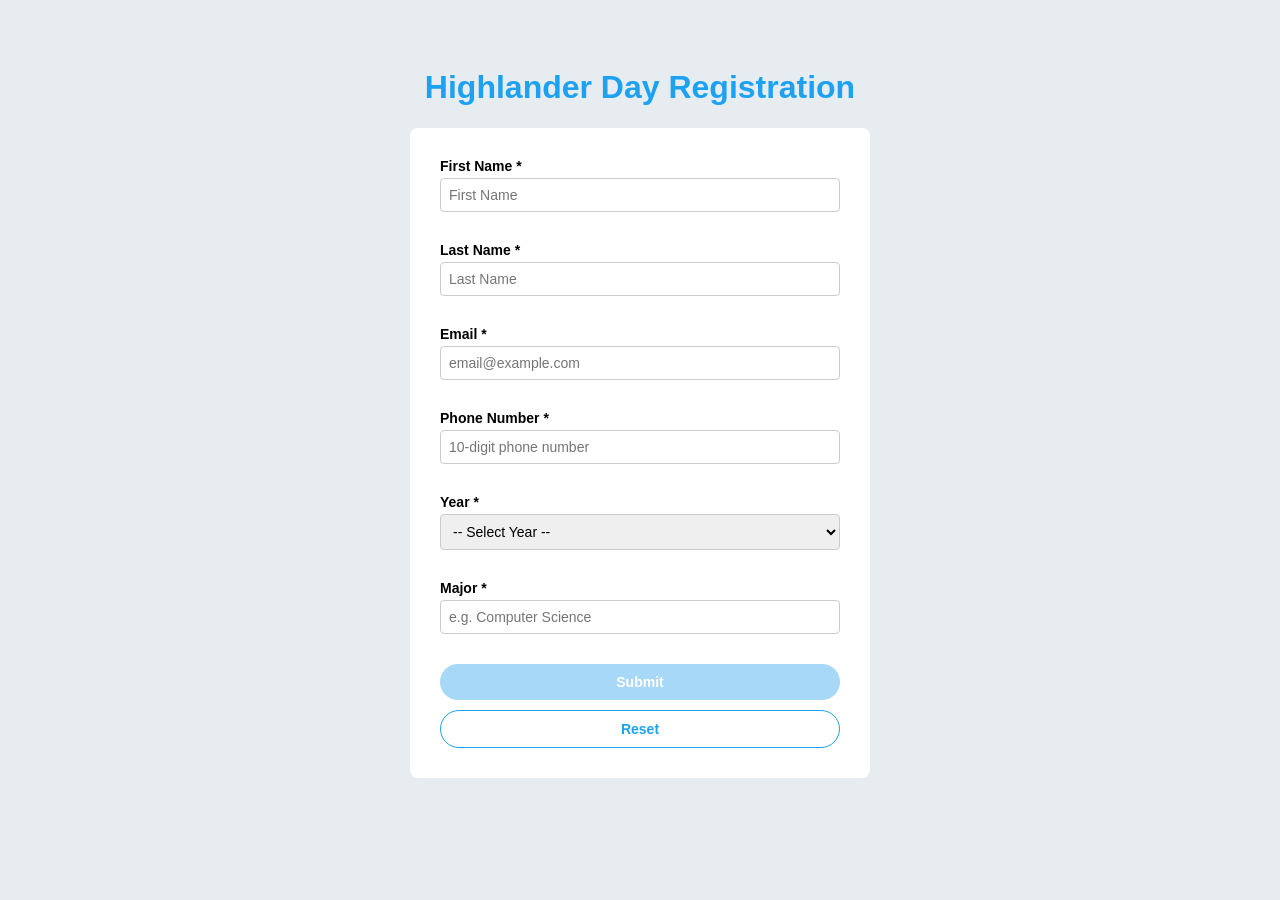
==== form.html @ 45a85ee6 "part2 done" ====
<!DOCTYPE html>
<html lang="en">
  <head>
    <meta charset="UTF-8" />
    <title>Highlander Day Registration</title>
    <link rel="stylesheet" href="form.css" />
  </head>
  <body>
    <h1>Highlander Day Registration</h1>
    <form id="registration-form" novalidate>
      <div class="field">
        <label for="first-name">First Name *</label>
        <input type="text" id="first-name" placeholder="First Name" />
        <p class="error" id="first-name-error"></p>
      </div>

      <div class="field">
        <label for="last-name">Last Name *</label>
        <input type="text" id="last-name" placeholder="Last Name" />
        <p class="error" id="last-name-error"></p>
      </div>

      <div class="field">
        <label for="email">Email *</label>
        <input type="text" id="email" placeholder="email@example.com" />
        <p class="error" id="email-error"></p>
      </div>

      <div class="field">
        <label for="phone">Phone Number *</label>
        <input type="text" id="phone" placeholder="10-digit phone number" />
        <p class="error" id="phone-error"></p>
      </div>

      <div class="field">
        <label for="year">Year *</label>
        <select id="year">
          <option value="">-- Select Year --</option>
          <option value="freshman">Freshman</option>
          <option value="sophomore">Sophomore</option>
          <option value="junior">Junior</option>
          <option value="senior">Senior</option>
        </select>
        <p class="error" id="year-error"></p>
      </div>

      <div class="field">
        <label for="major">Major *</label>
        <input type="text" id="major" placeholder="e.g. Computer Science" />
        <p class="error" id="major-error"></p>
      </div>

      <button type="submit" id="submit-btn" disabled>Submit</button>
      <button type="button" id="reset-btn">Reset</button>
    </form>
    <script src="form.js"></script>
  </body>
</html>
---- form.css ----
body {
  font-family: "Helvetica Neue", Helvetica, Arial, sans-serif;
  background-color: #e6ecf0;
  display: flex;
  flex-direction: column;
  align-items: center;
  padding: 40px;
}

h1 {
  text-align: center;
  color: #1da1f2;
}

form {
  background-color: white;
  padding: 30px;
  border-radius: 8px;
  width: 400px;
  display: flex;
  flex-direction: column;
  gap: 10px;
}

.field {
  display: flex;
  flex-direction: column;
  gap: 4px;
}

label {
  font-weight: bold;
  font-size: 14px;
}

input,
select {
  padding: 8px;
  font-size: 14px;
  border: 1px solid #ccc;
  border-radius: 4px;
}

input.invalid,
select.invalid {
  border: 2px solid red;
}

.error {
  color: red;
  font-size: 12px;
  margin: 0;
  min-height: 16px;
}

button {
  padding: 10px;
  font-size: 14px;
  font-weight: bold;
  border-radius: 20px;
  border: none;
  cursor: pointer;
}

#submit-btn {
  background-color: #1da1f2;
  color: white;
}

#submit-btn:disabled {
  background-color: #a8d8f8;
  cursor: not-allowed;
}

#reset-btn {
  background-color: white;
  border: 1px solid #1da1f2;
  color: #1da1f2;
}
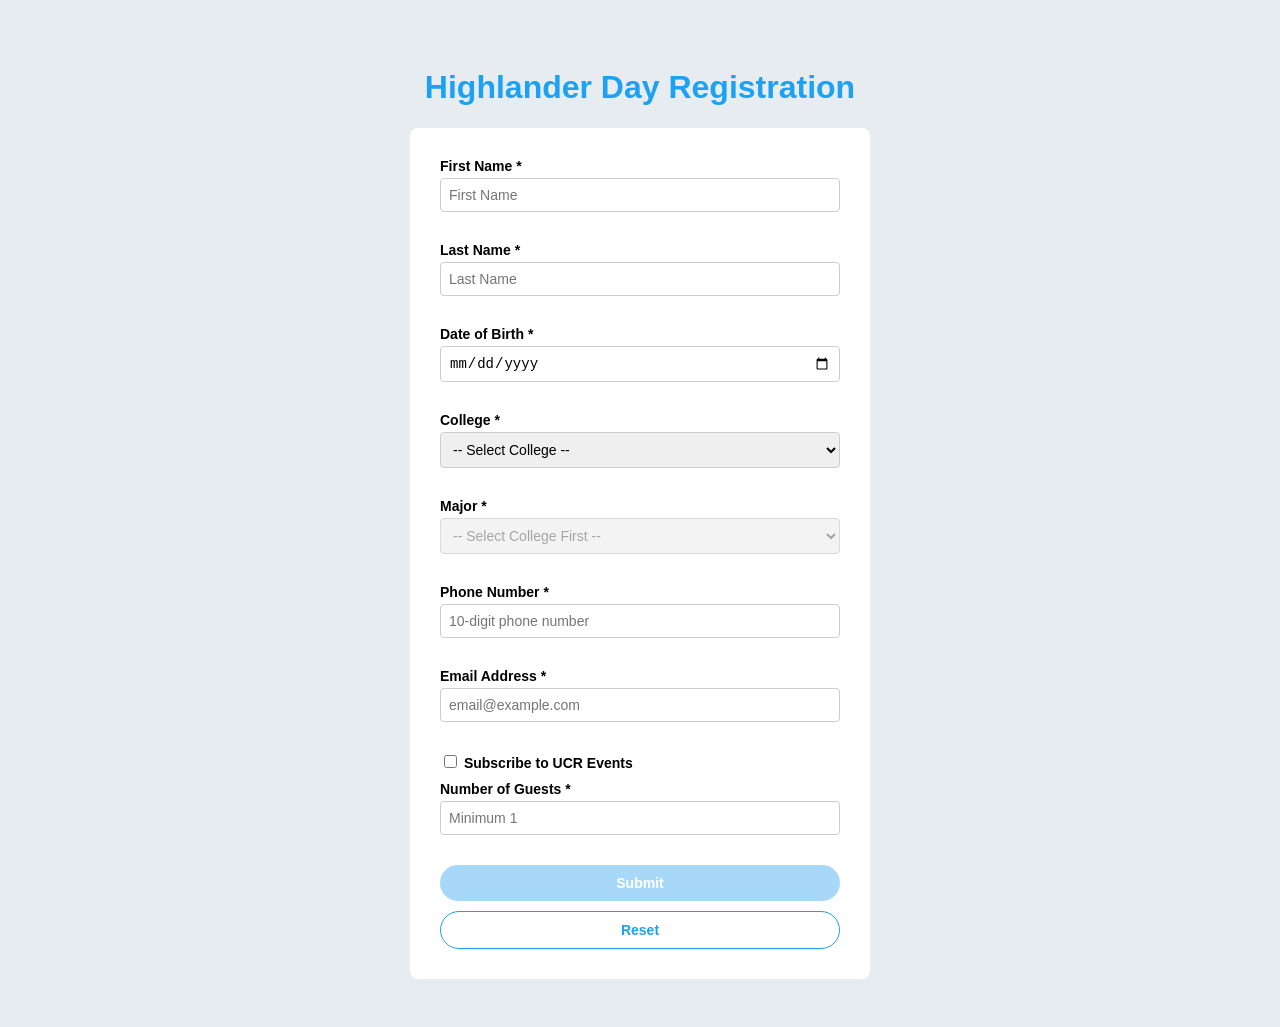
==== commit 8356f955: "new changes" ====
--- a/form.html
+++ b/form.html
@@ -3,7 +3,86 @@
   <head>
     <meta charset="UTF-8" />
     <title>Highlander Day Registration</title>
-    <link rel="stylesheet" href="form.css" />
+    <style>
+      body {
+        font-family: "Helvetica Neue", Helvetica, Arial, sans-serif;
+        background-color: #e6ecf0;
+        display: flex;
+        flex-direction: column;
+        align-items: center;
+        padding: 40px;
+      }
+
+      h1 {
+        color: #1da1f2;
+      }
+
+      form {
+        background-color: white;
+        padding: 30px;
+        border-radius: 8px;
+        width: 400px;
+        display: flex;
+        flex-direction: column;
+        gap: 10px;
+      }
+
+      .field {
+        display: flex;
+        flex-direction: column;
+        gap: 4px;
+      }
+
+      label {
+        font-weight: bold;
+        font-size: 14px;
+      }
+
+      input,
+      select {
+        padding: 8px;
+        font-size: 14px;
+        border: 1px solid #ccc;
+        border-radius: 4px;
+      }
+
+      input.invalid,
+      select.invalid {
+        border: 2px solid red;
+      }
+
+      .error {
+        color: red;
+        font-size: 12px;
+        margin: 0;
+        min-height: 16px;
+      }
+
+      button {
+        padding: 10px;
+        font-size: 14px;
+        font-weight: bold;
+        border-radius: 20px;
+        border: none;
+        cursor: pointer;
+      }
+
+      #submit-btn {
+        background-color: #1da1f2;
+        color: white;
+      }
+
+      #submit-btn:disabled {
+        background-color: #a8d8f8;
+        cursor: not-allowed;
+      }
+
+      #reset-btn {
+        background-color: white;
+        border: 1px solid #1da1f2;
+        color: #1da1f2;
+      }
+    </style>
   </head>
   <body>
     <h1>Highlander Day Registration</h1>
@@ -21,9 +100,31 @@
       </div>
 
       <div class="field">
-        <label for="email">Email *</label>
-        <input type="text" id="email" placeholder="email@example.com" />
-        <p class="error" id="email-error"></p>
+        <label for="dob">Date of Birth *</label>
+        <input type="date" id="dob" />
+        <p class="error" id="dob-error"></p>
+      </div>
+
+      <div class="field">
+        <label for="college">College *</label>
+        <select id="college">
+          <option value="">-- Select College --</option>
+          <option value="BCOE">BCOE</option>
+          <option value="CNAS">CNAS</option>
+          <option value="CHASS">CHASS</option>
+          <option value="SOB">SOB</option>
+          <option value="SPP">SPP</option>
+          <option value="SOE">SOE</option>
+        </select>
+        <p class="error" id="college-error"></p>
+      </div>
+
+      <div class="field">
+        <label for="major">Major *</label>
+        <select id="major" disabled>
+          <option value="">-- Select College First --</option>
+        </select>
+        <p class="error" id="major-error"></p>
       </div>
 
       <div class="field">
@@ -33,26 +134,212 @@
       </div>
 
       <div class="field">
-        <label for="year">Year *</label>
-        <select id="year">
-          <option value="">-- Select Year --</option>
-          <option value="freshman">Freshman</option>
-          <option value="sophomore">Sophomore</option>
-          <option value="junior">Junior</option>
-          <option value="senior">Senior</option>
-        </select>
-        <p class="error" id="year-error"></p>
-      </div>
-
-      <div class="field">
-        <label for="major">Major *</label>
-        <input type="text" id="major" placeholder="e.g. Computer Science" />
-        <p class="error" id="major-error"></p>
+        <label for="email">Email Address *</label>
+        <input type="text" id="email" placeholder="email@example.com" />
+        <p class="error" id="email-error"></p>
+      </div>
+
+      <div class="field">
+        <label>
+          <input type="checkbox" id="subscribe" />
+          Subscribe to UCR Events
+        </label>
+      </div>
+
+      <div class="field">
+        <label for="guests">Number of Guests *</label>
+        <input type="number" id="guests" min="1" placeholder="Minimum 1" />
+        <p class="error" id="guests-error"></p>
       </div>
 
       <button type="submit" id="submit-btn" disabled>Submit</button>
       <button type="button" id="reset-btn">Reset</button>
     </form>
-    <script src="form.js"></script>
+
+    <script>
+      const majorOptions = {
+        BCOE: ["Computer Science", "Computer Engineering"],
+        CNAS: ["Biology", "Chemistry", "Mathematics"],
+        CHASS: ["Psychology", "Sociology", "History"],
+        SOB: ["Business Administration", "Accounting"],
+        SPP: ["Public Policy"],
+        SOE: ["Education"],
+      };
+
+      // Dynamically populate major dropdown based on college
+      document
+        .getElementById("college")
+        .addEventListener("change", function () {
+          const major = document.getElementById("major");
+          const selected = this.value;
+
+          major.innerHTML = "";
+
+          if (!selected) {
+            major.innerHTML =
+              '<option value="">-- Select College First --</option>';
+            major.disabled = true;
+          } else {
+            major.innerHTML = '<option value="">-- Select Major --</option>';
+            majorOptions[selected].forEach(function (m) {
+              const opt = document.createElement("option");
+              opt.value = m;
+              opt.textContent = m;
+              major.appendChild(opt);
+            });
+            major.disabled = false;
+          }
+
+          validateAll();
+        });
+
+      function isValidEmail(value) {
+        return /^[^\s@]+@[^\s@]+\.[^\s@]+$/.test(value);
+      }
+
+      function isValidPhone(value) {
+        return /^\d{10}$/.test(value);
+      }
+
+      function isValidAge(value) {
+        if (!value) return false;
+        const today = new Date();
+        const dob = new Date(value);
+        const age = today.getFullYear() - dob.getFullYear();
+        const monthDiff = today.getMonth() - dob.getMonth();
+        const dayDiff = today.getDate() - dob.getDate();
+        const exactAge =
+          age - (monthDiff < 0 || (monthDiff === 0 && dayDiff < 0) ? 1 : 0);
+        return exactAge >= 16;
+      }
+
+      function isLettersOnly(value) {
+        return /^[a-zA-Z]+$/.test(value.trim());
+      }
+
+      function validateField(inputId, errorId, validationFn, errorMessage) {
+        const input = document.getElementById(inputId);
+        const error = document.getElementById(errorId);
+        const isValid = validationFn(input.value);
+
+        if (!isValid) {
+          input.classList.add("invalid");
+          error.textContent = errorMessage;
+        } else {
+          input.classList.remove("invalid");
+          error.textContent = "";
+        }
+
+        return isValid;
+      }
+
+      function validateAll() {
+        const firstNameValid = validateField(
+          "first-name",
+          "first-name-error",
+          (v) => isLettersOnly(v),
+          "First name is required and must contain only letters."
+        );
+        const lastNameValid = validateField(
+          "last-name",
+          "last-name-error",
+          (v) => isLettersOnly(v),
+          "Last name is required and must contain only letters."
+        );
+        const dobValid = validateField(
+          "dob",
+          "dob-error",
+          (v) => isValidAge(v),
+          "You must be at least 16 years old."
+        );
+        const collegeValid = validateField(
+          "college",
+          "college-error",
+          (v) => v !== "",
+          "Please select a college."
+        );
+        const majorValid = validateField(
+          "major",
+          "major-error",
+          (v) => v !== "",
+          "Please select a major."
+        );
+        const phoneValid = validateField(
+          "phone",
+          "phone-error",
+          (v) => isValidPhone(v),
+          "Please enter a valid 10-digit phone number."
+        );
+        const emailValid = validateField(
+          "email",
+          "email-error",
+          (v) => isValidEmail(v),
+          "Please enter a valid email address."
+        );
+        const guestsValid = validateField(
+          "guests",
+          "guests-error",
+          (v) => v !== "" && parseInt(v) >= 1,
+          "Number of guests must be at least 1."
+        );
+
+        const allValid =
+          firstNameValid &&
+          lastNameValid &&
+          dobValid &&
+          collegeValid &&
+          majorValid &&
+          phoneValid &&
+          emailValid &&
+          guestsValid;
+
+        document.getElementById("submit-btn").disabled = !allValid;
+      }
+
+      const fields = [
+        "first-name",
+        "last-name",
+        "dob",
+        "college",
+        "major",
+        "phone",
+        "email",
+        "guests",
+      ];
+
+      fields.forEach(function (id) {
+        const el = document.getElementById(id);
+        el.addEventListener("input", validateAll);
+        el.addEventListener("change", validateAll);
+      });
+
+      document
+        .getElementById("registration-form")
+        .addEventListener("submit", function (e) {
+          e.preventDefault();
+          alert("Registration submitted successfully!");
+        });
+
+      document
+        .getElementById("reset-btn")
+        .addEventListener("click", function () {
+          fields.forEach(function (id) {
+            const el = document.getElementById(id);
+            el.value = "";
+            el.classList.remove("invalid");
+            const errorEl = document.getElementById(id + "-error");
+            if (errorEl) errorEl.textContent = "";
+          });
+
+          // Reset major dropdown
+          const major = document.getElementById("major");
+          major.innerHTML =
+            '<option value="">-- Select College First --</option>';
+          major.disabled = true;
+
+          document.getElementById("subscribe").checked = false;
+          document.getElementById("submit-btn").disabled = true;
+        });
+    </script>
   </body>
 </html>
